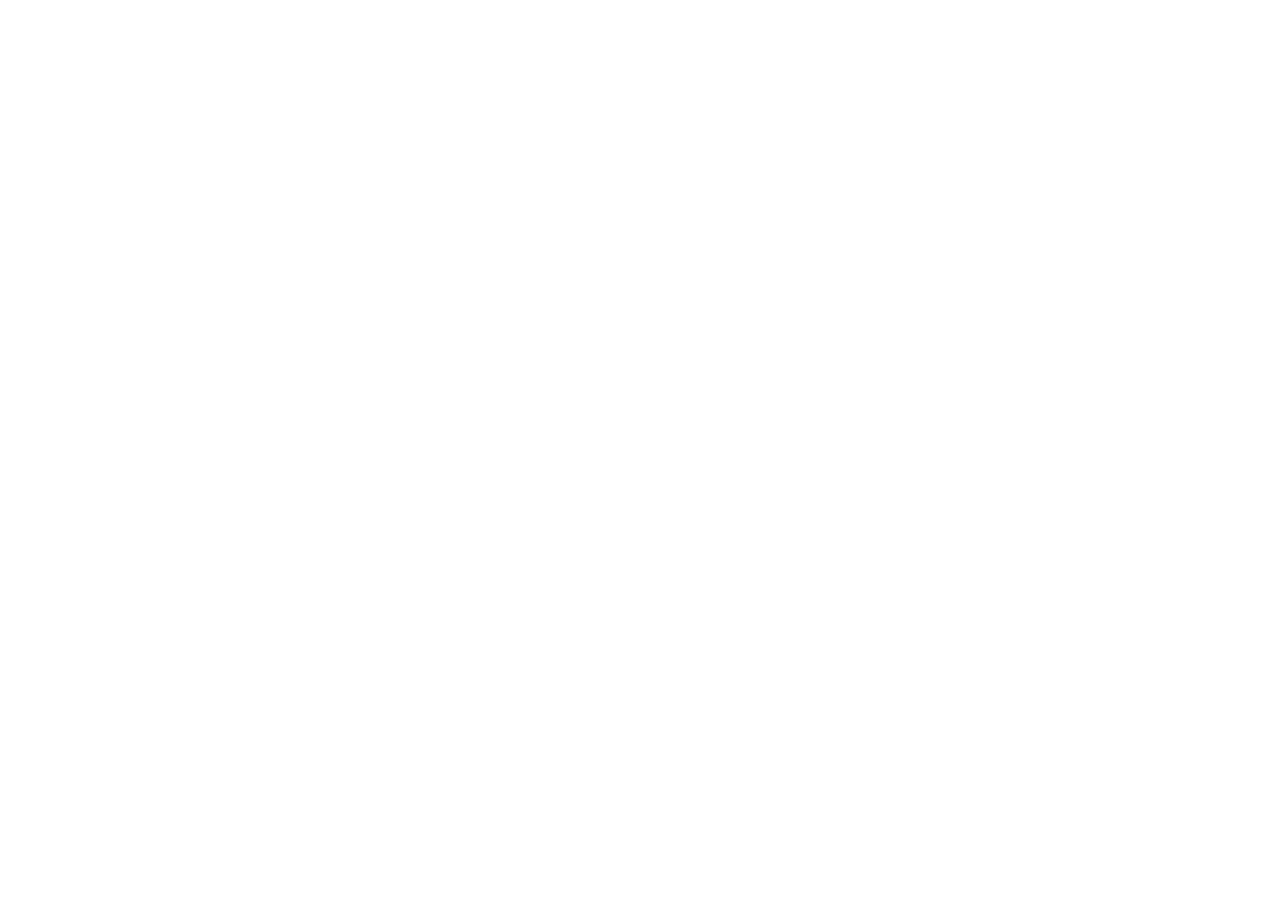
==== index.html @ 67506e70 "Use tech stack vite_react_shadcn_ts [skip gpt_engineer]" ====
<!DOCTYPE html>
<html lang="en">
  <head>
    <meta charset="UTF-8" />
    <meta name="viewport" content="width=device-width, initial-scale=1.0" />
    <title>dubizzle-clone-wizard</title>
    <meta name="description" content="Lovable Generated Project" />
    <meta name="author" content="Lovable" />
    <meta property="og:image" content="/og-image.png" />
  </head>

  <body>
    <div id="root"></div>
    <!-- IMPORTANT: DO NOT REMOVE THIS SCRIPT TAG OR THIS VERY COMMENT! -->
    <script src="https://cdn.gpteng.co/gptengineer.js" type="module"></script>
    <script type="module" src="/src/main.tsx"></script>
  </body>
</html>
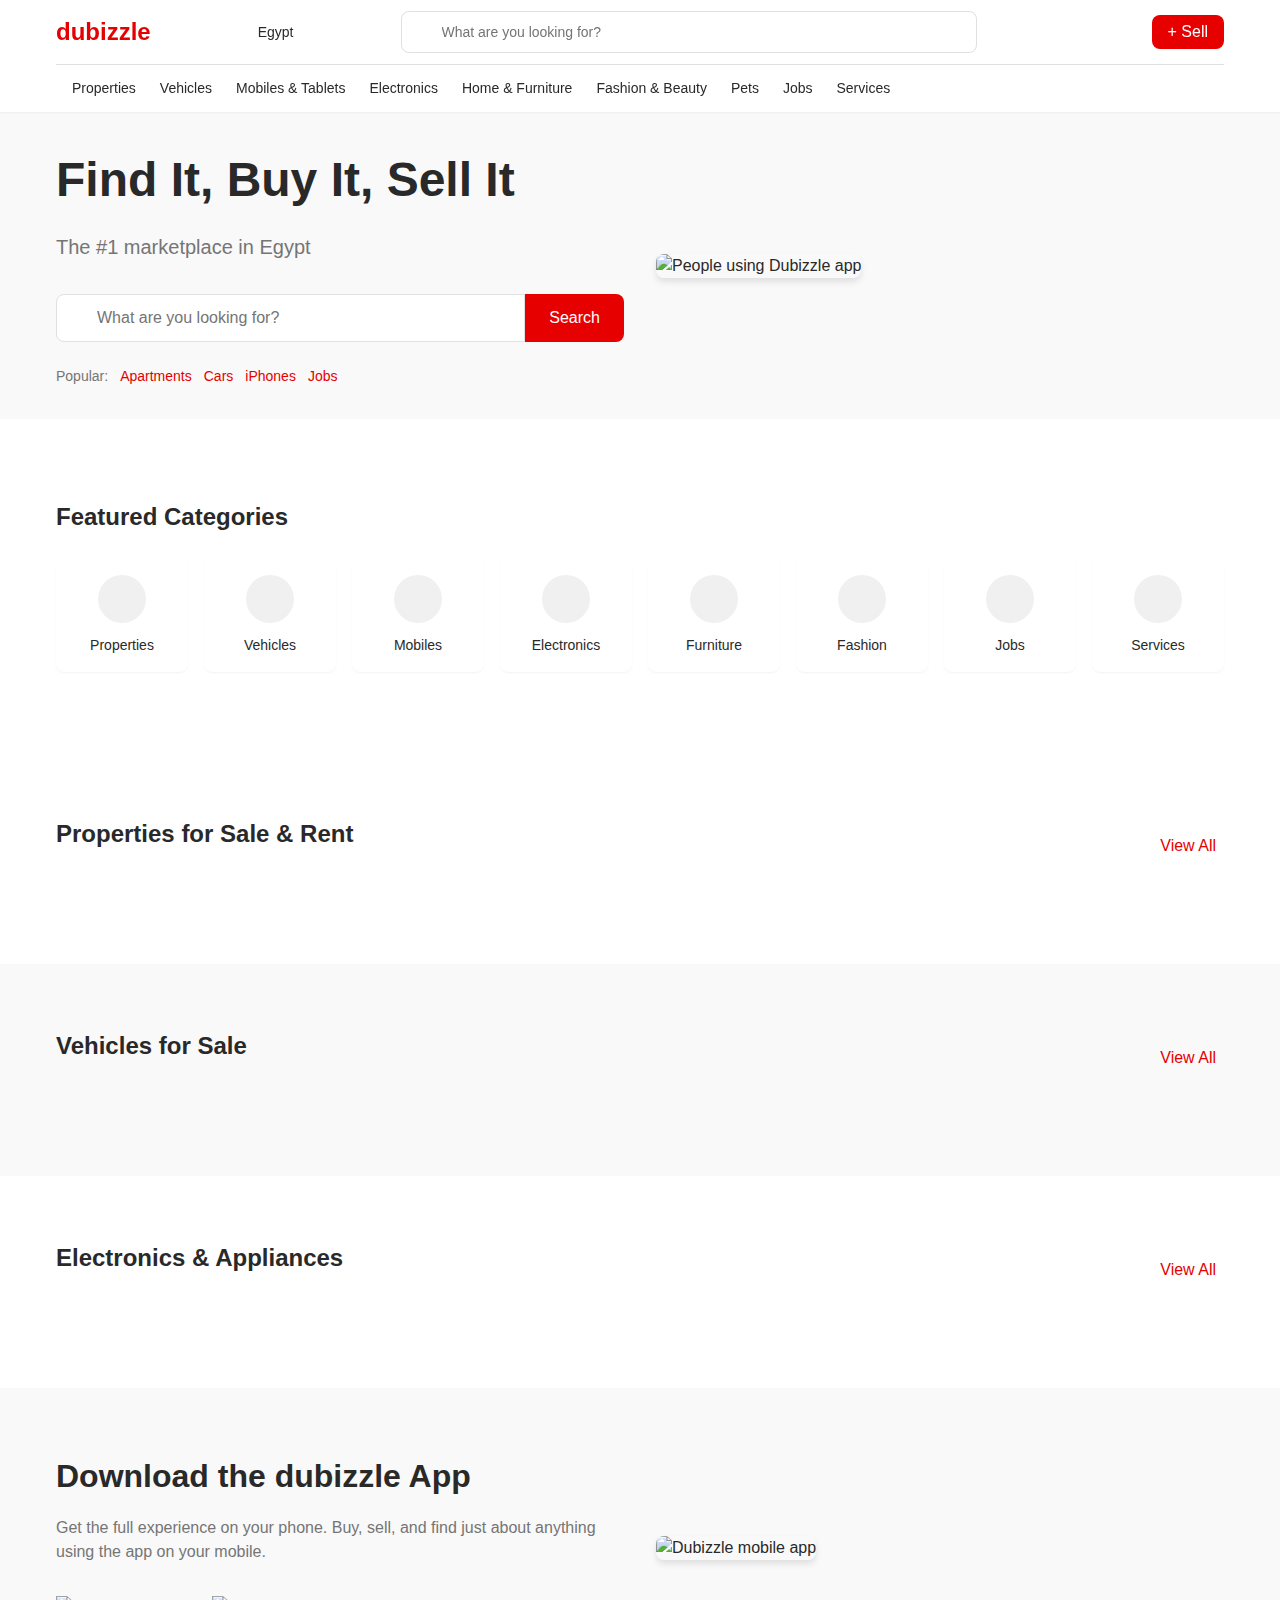
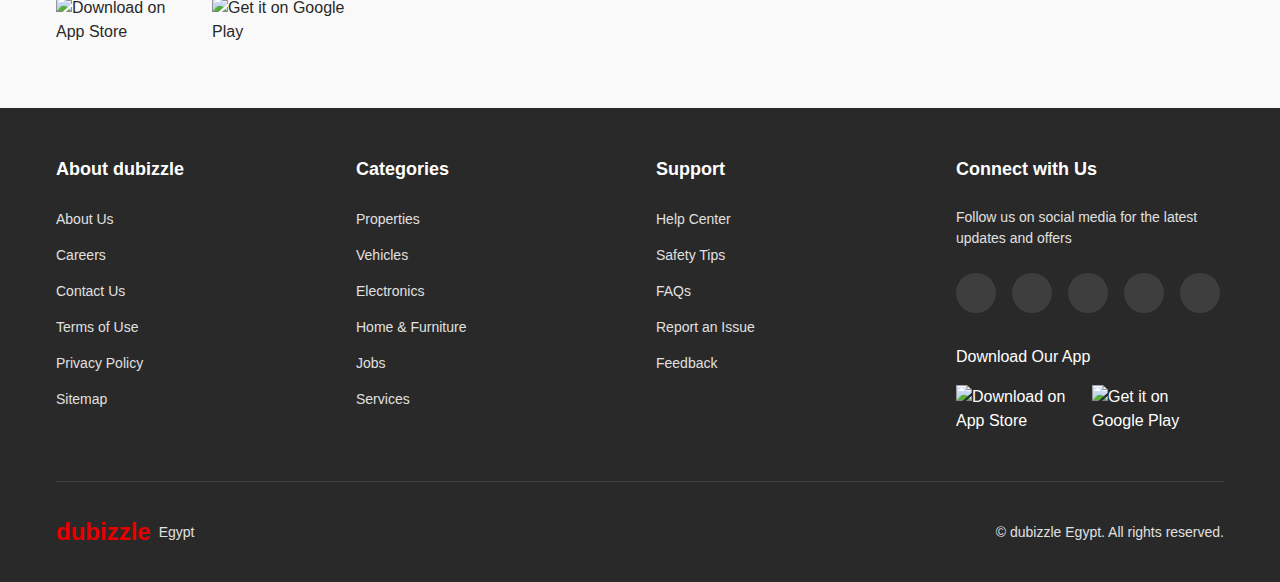
==== commit 30470c47: "Rebuild project from scratch" ====
--- a/index.html
+++ b/index.html
@@ -1,18 +1,370 @@
+
 <!DOCTYPE html>
 <html lang="en">
   <head>
     <meta charset="UTF-8" />
     <meta name="viewport" content="width=device-width, initial-scale=1.0" />
-    <title>dubizzle-clone-wizard</title>
-    <meta name="description" content="Lovable Generated Project" />
-    <meta name="author" content="Lovable" />
-    <meta property="og:image" content="/og-image.png" />
+    <title>Dubizzle Clone</title>
+    <meta name="description" content="Buy and sell items locally in Egypt" />
+    <link rel="stylesheet" href="styles.css" />
+    <!-- Feather Icons (alternative to Lucide React) -->
+    <script src="https://cdn.jsdelivr.net/npm/feather-icons/dist/feather.min.js"></script>
   </head>
 
   <body>
-    <div id="root"></div>
-    <!-- IMPORTANT: DO NOT REMOVE THIS SCRIPT TAG OR THIS VERY COMMENT! -->
-    <script src="https://cdn.gpteng.co/gptengineer.js" type="module"></script>
-    <script type="module" src="/src/main.tsx"></script>
+    <div class="container">
+      <!-- Header -->
+      <header class="header">
+        <div class="header-container">
+          <!-- Top header with logo and search -->
+          <div class="header-top">
+            <!-- Logo and mobile menu button -->
+            <div class="header-logo-section">
+              <button class="menu-toggle" id="menuToggle" aria-label="Toggle menu">
+                <i data-feather="menu"></i>
+              </button>
+              <a href="/" class="logo">
+                <span class="logo-text">dubizzle</span>
+              </a>
+            </div>
+
+            <!-- Location selector -->
+            <div class="location-selector">
+              <button class="location-button" id="locationButton">
+                <i data-feather="map-pin"></i>
+                <span id="selectedLocation">Egypt</span>
+                <i data-feather="chevron-down"></i>
+              </button>
+              <div class="location-dropdown" id="locationDropdown">
+                <a href="#" class="dropdown-item" data-location="Egypt">Egypt</a>
+                <a href="#" class="dropdown-item" data-location="Cairo">Cairo</a>
+                <a href="#" class="dropdown-item" data-location="Alexandria">Alexandria</a>
+                <a href="#" class="dropdown-item" data-location="Giza">Giza</a>
+              </div>
+            </div>
+
+            <!-- Search -->
+            <div class="search-container">
+              <div class="search-input-wrapper">
+                <i data-feather="search"></i>
+                <input
+                  type="search"
+                  placeholder="What are you looking for?"
+                  class="search-input"
+                />
+              </div>
+            </div>
+
+            <!-- User actions -->
+            <div class="user-actions">
+              <button class="icon-button">
+                <i data-feather="bell"></i>
+              </button>
+              <button class="icon-button">
+                <i data-feather="message-square"></i>
+              </button>
+              <button class="icon-button">
+                <i data-feather="user"></i>
+              </button>
+              <button class="sell-button">
+                + Sell
+              </button>
+            </div>
+          </div>
+
+          <!-- Mobile search - only visible on mobile -->
+          <div class="mobile-search">
+            <div class="search-input-wrapper">
+              <i data-feather="search"></i>
+              <input
+                type="search"
+                placeholder="What are you looking for?"
+                class="search-input"
+              />
+            </div>
+          </div>
+
+          <!-- Mobile menu -->
+          <div class="mobile-menu" id="mobileMenu">
+            <div class="mobile-menu-items">
+              <button class="mobile-menu-item">
+                <i data-feather="map-pin"></i>
+                <span id="mobileSelectedLocation">Egypt</span>
+              </button>
+              <a href="/notifications" class="mobile-menu-item">
+                <i data-feather="bell"></i>
+                Notifications
+              </a>
+              <a href="/messages" class="mobile-menu-item">
+                <i data-feather="message-square"></i>
+                Messages
+              </a>
+              <a href="/account" class="mobile-menu-item">
+                <i data-feather="user"></i>
+                My Account
+              </a>
+            </div>
+          </div>
+
+          <!-- Categories navigation -->
+          <nav class="categories-nav">
+            <div class="categories-container">
+              <a href="/properties" class="category-link">Properties</a>
+              <a href="/vehicles" class="category-link">Vehicles</a>
+              <a href="/mobiles" class="category-link">Mobiles & Tablets</a>
+              <a href="/electronics" class="category-link">Electronics</a>
+              <a href="/furniture" class="category-link">Home & Furniture</a>
+              <a href="/fashion" class="category-link">Fashion & Beauty</a>
+              <a href="/pets" class="category-link">Pets</a>
+              <a href="/jobs" class="category-link">Jobs</a>
+              <a href="/services" class="category-link">Services</a>
+            </div>
+          </nav>
+        </div>
+      </header>
+
+      <main>
+        <!-- Hero Banner -->
+        <section class="hero-banner">
+          <div class="hero-container">
+            <div class="hero-content">
+              <h1 class="hero-title">Find It, Buy It, Sell It</h1>
+              <p class="hero-subtitle">The #1 marketplace in Egypt</p>
+              <div class="hero-search">
+                <div class="hero-search-input">
+                  <i data-feather="search"></i>
+                  <input type="text" placeholder="What are you looking for?" />
+                </div>
+                <button class="hero-search-button">Search</button>
+              </div>
+              <div class="hero-popular">
+                <span>Popular:</span>
+                <a href="#">Apartments</a>
+                <a href="#">Cars</a>
+                <a href="#">iPhones</a>
+                <a href="#">Jobs</a>
+              </div>
+            </div>
+            <div class="hero-image">
+              <img src="https://images.unsplash.com/photo-1556740738-b6a63e27c4df?ixlib=rb-1.2.1&auto=format&fit=crop&w=800&q=80" alt="People using Dubizzle app" />
+            </div>
+          </div>
+        </section>
+
+        <!-- Featured Categories -->
+        <section class="featured-categories">
+          <div class="section-container">
+            <h2 class="section-title">Featured Categories</h2>
+            <div class="categories-grid">
+              <a href="/properties" class="category-card">
+                <div class="category-icon">
+                  <i data-feather="home"></i>
+                </div>
+                <span class="category-name">Properties</span>
+              </a>
+              <a href="/vehicles" class="category-card">
+                <div class="category-icon">
+                  <i data-feather="truck"></i>
+                </div>
+                <span class="category-name">Vehicles</span>
+              </a>
+              <a href="/mobiles" class="category-card">
+                <div class="category-icon">
+                  <i data-feather="smartphone"></i>
+                </div>
+                <span class="category-name">Mobiles</span>
+              </a>
+              <a href="/electronics" class="category-card">
+                <div class="category-icon">
+                  <i data-feather="tv"></i>
+                </div>
+                <span class="category-name">Electronics</span>
+              </a>
+              <a href="/furniture" class="category-card">
+                <div class="category-icon">
+                  <i data-feather="box"></i>
+                </div>
+                <span class="category-name">Furniture</span>
+              </a>
+              <a href="/fashion" class="category-card">
+                <div class="category-icon">
+                  <i data-feather="shopping-bag"></i>
+                </div>
+                <span class="category-name">Fashion</span>
+              </a>
+              <a href="/jobs" class="category-card">
+                <div class="category-icon">
+                  <i data-feather="briefcase"></i>
+                </div>
+                <span class="category-name">Jobs</span>
+              </a>
+              <a href="/services" class="category-card">
+                <div class="category-icon">
+                  <i data-feather="settings"></i>
+                </div>
+                <span class="category-name">Services</span>
+              </a>
+            </div>
+          </div>
+        </section>
+
+        <!-- Property Listings -->
+        <section class="property-listings">
+          <div class="section-container">
+            <div class="section-header">
+              <h2 class="section-title">Properties for Sale & Rent</h2>
+              <a href="/properties" class="view-all">View All <i data-feather="arrow-right"></i></a>
+            </div>
+            <div class="listings-grid" id="propertyListings">
+              <!-- Property listings will be populated by JavaScript -->
+            </div>
+          </div>
+        </section>
+
+        <!-- Vehicle Listings -->
+        <section class="vehicle-listings">
+          <div class="section-container">
+            <div class="section-header">
+              <h2 class="section-title">Vehicles for Sale</h2>
+              <a href="/vehicles" class="view-all">View All <i data-feather="arrow-right"></i></a>
+            </div>
+            <div class="listings-grid" id="vehicleListings">
+              <!-- Vehicle listings will be populated by JavaScript -->
+            </div>
+          </div>
+        </section>
+
+        <!-- Electronics Listings -->
+        <section class="electronics-listings">
+          <div class="section-container">
+            <div class="section-header">
+              <h2 class="section-title">Electronics & Appliances</h2>
+              <a href="/electronics" class="view-all">View All <i data-feather="arrow-right"></i></a>
+            </div>
+            <div class="listings-grid" id="electronicsListings">
+              <!-- Electronics listings will be populated by JavaScript -->
+            </div>
+          </div>
+        </section>
+
+        <!-- Mobile App Promo -->
+        <section class="app-promo">
+          <div class="app-promo-container">
+            <div class="app-promo-content">
+              <h2 class="app-promo-title">Download the dubizzle App</h2>
+              <p class="app-promo-text">
+                Get the full experience on your phone. Buy, sell, and find just about anything using the app on your mobile.
+              </p>
+              <div class="app-download-buttons">
+                <a href="#" class="app-button">
+                  <img src="https://upload.wikimedia.org/wikipedia/commons/3/3c/Download_on_the_App_Store_Badge.svg" alt="Download on App Store" />
+                </a>
+                <a href="#" class="app-button">
+                  <img src="https://upload.wikimedia.org/wikipedia/commons/7/78/Google_Play_Store_badge_EN.svg" alt="Get it on Google Play" />
+                </a>
+              </div>
+            </div>
+            <div class="app-promo-image">
+              <img src="https://images.unsplash.com/photo-1512941937669-90a1b58e7e9c?ixlib=rb-1.2.1&auto=format&fit=crop&w=800&q=80" alt="Dubizzle mobile app" />
+            </div>
+          </div>
+        </section>
+      </main>
+
+      <!-- Footer -->
+      <footer class="footer">
+        <div class="footer-container">
+          <div class="footer-grid">
+            <!-- Column 1 - About -->
+            <div class="footer-column">
+              <h3 class="footer-heading">About dubizzle</h3>
+              <ul class="footer-links">
+                <li><a href="/about">About Us</a></li>
+                <li><a href="/careers">Careers</a></li>
+                <li><a href="/contact">Contact Us</a></li>
+                <li><a href="/terms">Terms of Use</a></li>
+                <li><a href="/privacy">Privacy Policy</a></li>
+                <li><a href="/sitemap">Sitemap</a></li>
+              </ul>
+            </div>
+
+            <!-- Column 2 - Categories -->
+            <div class="footer-column">
+              <h3 class="footer-heading">Categories</h3>
+              <ul class="footer-links">
+                <li><a href="/properties">Properties</a></li>
+                <li><a href="/vehicles">Vehicles</a></li>
+                <li><a href="/electronics">Electronics</a></li>
+                <li><a href="/furniture">Home & Furniture</a></li>
+                <li><a href="/jobs">Jobs</a></li>
+                <li><a href="/services">Services</a></li>
+              </ul>
+            </div>
+
+            <!-- Column 3 - Support -->
+            <div class="footer-column">
+              <h3 class="footer-heading">Support</h3>
+              <ul class="footer-links">
+                <li><a href="/help">Help Center</a></li>
+                <li><a href="/safety">Safety Tips</a></li>
+                <li><a href="/faq">FAQs</a></li>
+                <li><a href="/report">Report an Issue</a></li>
+                <li><a href="/feedback">Feedback</a></li>
+              </ul>
+            </div>
+
+            <!-- Column 4 - Connect -->
+            <div class="footer-column">
+              <h3 class="footer-heading">Connect with Us</h3>
+              <p class="footer-text">
+                Follow us on social media for the latest updates and offers
+              </p>
+              <div class="social-icons">
+                <a href="https://facebook.com" target="_blank" rel="noopener noreferrer">
+                  <i data-feather="facebook"></i>
+                </a>
+                <a href="https://twitter.com" target="_blank" rel="noopener noreferrer">
+                  <i data-feather="twitter"></i>
+                </a>
+                <a href="https://instagram.com" target="_blank" rel="noopener noreferrer">
+                  <i data-feather="instagram"></i>
+                </a>
+                <a href="https://linkedin.com" target="_blank" rel="noopener noreferrer">
+                  <i data-feather="linkedin"></i>
+                </a>
+                <a href="https://youtube.com" target="_blank" rel="noopener noreferrer">
+                  <i data-feather="youtube"></i>
+                </a>
+              </div>
+              <div class="app-downloads">
+                <h4 class="downloads-title">Download Our App</h4>
+                <div class="download-buttons">
+                  <a href="#" class="download-button">
+                    <img src="https://upload.wikimedia.org/wikipedia/commons/3/3c/Download_on_the_App_Store_Badge.svg" alt="Download on App Store" />
+                  </a>
+                  <a href="#" class="download-button">
+                    <img src="https://upload.wikimedia.org/wikipedia/commons/7/78/Google_Play_Store_badge_EN.svg" alt="Get it on Google Play" />
+                  </a>
+                </div>
+              </div>
+            </div>
+          </div>
+
+          <div class="footer-bottom">
+            <div class="footer-bottom-container">
+              <div class="footer-logo">
+                <span class="logo-text">dubizzle</span>
+                <span class="logo-location">Egypt</span>
+              </div>
+              <div class="copyright">
+                © <span id="currentYear"></span> dubizzle Egypt. All rights reserved.
+              </div>
+            </div>
+          </div>
+        </div>
+      </footer>
+    </div>
+
+    <script src="script.js"></script>
   </body>
 </html>
--- a/styles.css
+++ b/styles.css
@@ -0,0 +1,847 @@
+
+/* Reset and base styles */
+* {
+  margin: 0;
+  padding: 0;
+  box-sizing: border-box;
+}
+
+:root {
+  --dubizzle-red: #e60000;
+  --dubizzle-red-dark: #cc0000;
+  --dubizzle-dark: #292929;
+  --dubizzle-gray: #f0f0f0;
+  --dubizzle-gray-dark: #dddddd;
+  --dubizzle-text: #292929;
+  --dubizzle-text-light: #757575;
+  --dubizzle-border: #e0e0e0;
+  --border-radius: 0.5rem;
+  --shadow-sm: 0 1px 2px rgba(0, 0, 0, 0.05);
+  --shadow-md: 0 4px 6px rgba(0, 0, 0, 0.1);
+  --transition: all 0.3s ease;
+}
+
+body {
+  font-family: -apple-system, BlinkMacSystemFont, "Segoe UI", Roboto, Helvetica, Arial, sans-serif;
+  color: var(--dubizzle-text);
+  background-color: #fff;
+  line-height: 1.5;
+}
+
+a {
+  text-decoration: none;
+  color: inherit;
+}
+
+ul {
+  list-style-type: none;
+}
+
+img {
+  max-width: 100%;
+  height: auto;
+}
+
+button {
+  cursor: pointer;
+  background: none;
+  border: none;
+  font-family: inherit;
+  font-size: inherit;
+}
+
+.container {
+  width: 100%;
+  min-height: 100vh;
+  display: flex;
+  flex-direction: column;
+}
+
+/* Utility classes */
+.section-container {
+  max-width: 1200px;
+  margin: 0 auto;
+  padding: 2rem 1rem;
+}
+
+.section-title {
+  font-size: 1.5rem;
+  font-weight: 600;
+  margin-bottom: 1.5rem;
+  color: var(--dubizzle-dark);
+}
+
+.section-header {
+  display: flex;
+  justify-content: space-between;
+  align-items: center;
+  margin-bottom: 1.5rem;
+}
+
+.view-all {
+  color: var(--dubizzle-red);
+  font-weight: 500;
+  display: flex;
+  align-items: center;
+  gap: 0.5rem;
+  transition: var(--transition);
+}
+
+.view-all:hover {
+  color: var(--dubizzle-red-dark);
+}
+
+.view-all svg {
+  width: 16px;
+  height: 16px;
+}
+
+/* Header styles */
+.header {
+  background-color: #fff;
+  position: sticky;
+  top: 0;
+  width: 100%;
+  z-index: 50;
+  box-shadow: var(--shadow-sm);
+  transition: var(--transition);
+}
+
+.header-container {
+  max-width: 1200px;
+  margin: 0 auto;
+  padding: 0 1rem;
+}
+
+.header-top {
+  display: flex;
+  align-items: center;
+  justify-content: space-between;
+  height: 4rem;
+}
+
+.header-logo-section {
+  display: flex;
+  align-items: center;
+}
+
+.menu-toggle {
+  display: none;
+  margin-right: 0.5rem;
+}
+
+.logo {
+  display: flex;
+  align-items: center;
+}
+
+.logo-text {
+  font-size: 1.5rem;
+  font-weight: 700;
+  color: var(--dubizzle-red);
+}
+
+.location-selector {
+  display: none;
+  position: relative;
+  margin-left: 1rem;
+}
+
+.location-button {
+  display: flex;
+  align-items: center;
+  gap: 0.25rem;
+  padding: 0.5rem;
+  font-size: 0.875rem;
+  color: var(--dubizzle-text);
+  border-radius: var(--border-radius);
+  transition: var(--transition);
+}
+
+.location-button:hover {
+  background-color: var(--dubizzle-gray);
+}
+
+.location-dropdown {
+  display: none;
+  position: absolute;
+  top: 100%;
+  left: 0;
+  width: 12rem;
+  background-color: #fff;
+  border-radius: var(--border-radius);
+  box-shadow: var(--shadow-md);
+  z-index: 10;
+  overflow: hidden;
+}
+
+.dropdown-item {
+  display: block;
+  padding: 0.75rem 1rem;
+  transition: var(--transition);
+}
+
+.dropdown-item:hover {
+  background-color: var(--dubizzle-gray);
+}
+
+.location-dropdown.show {
+  display: block;
+}
+
+.search-container {
+  flex: 1;
+  max-width: 36rem;
+  margin: 0 1rem;
+}
+
+.search-input-wrapper {
+  position: relative;
+  width: 100%;
+}
+
+.search-input-wrapper svg {
+  position: absolute;
+  left: 0.75rem;
+  top: 50%;
+  transform: translateY(-50%);
+  color: var(--dubizzle-text-light);
+  width: 1rem;
+  height: 1rem;
+}
+
+.search-input {
+  width: 100%;
+  padding: 0.75rem 1rem 0.75rem 2.5rem;
+  border: 1px solid var(--dubizzle-border);
+  border-radius: var(--border-radius);
+  font-size: 0.875rem;
+  transition: var(--transition);
+}
+
+.search-input:focus {
+  outline: none;
+  border-color: var(--dubizzle-red);
+  box-shadow: 0 0 0 2px rgba(230, 0, 0, 0.1);
+}
+
+.user-actions {
+  display: flex;
+  align-items: center;
+  gap: 0.5rem;
+}
+
+.icon-button {
+  padding: 0.5rem;
+  color: var(--dubizzle-text);
+  border-radius: var(--border-radius);
+  transition: var(--transition);
+}
+
+.icon-button:hover {
+  background-color: var(--dubizzle-gray);
+}
+
+.icon-button svg {
+  width: 1.25rem;
+  height: 1.25rem;
+}
+
+.sell-button {
+  background-color: var(--dubizzle-red);
+  color: white;
+  padding: 0.5rem 1rem;
+  border-radius: var(--border-radius);
+  font-weight: 500;
+  margin-left: 0.5rem;
+  transition: var(--transition);
+}
+
+.sell-button:hover {
+  background-color: var(--dubizzle-red-dark);
+}
+
+.mobile-search {
+  display: none;
+  padding: 0 1rem 0.75rem;
+}
+
+.mobile-menu {
+  display: none;
+  background-color: #fff;
+  box-shadow: var(--shadow-md);
+  border-radius: 0 0 var(--border-radius) var(--border-radius);
+  overflow: hidden;
+  max-height: 0;
+  transition: max-height 0.3s ease-out;
+}
+
+.mobile-menu.show {
+  max-height: 300px;
+}
+
+.mobile-menu-items {
+  padding: 0.5rem 0;
+}
+
+.mobile-menu-item {
+  display: flex;
+  align-items: center;
+  gap: 0.75rem;
+  padding: 0.75rem 1rem;
+  color: var(--dubizzle-text);
+  transition: var(--transition);
+}
+
+.mobile-menu-item:hover {
+  background-color: var(--dubizzle-gray);
+}
+
+.mobile-menu-item svg {
+  width: 1.25rem;
+  height: 1.25rem;
+}
+
+.categories-nav {
+  height: 3rem;
+  border-top: 1px solid var(--dubizzle-border);
+  overflow-x: auto;
+  -ms-overflow-style: none;
+  scrollbar-width: none;
+}
+
+.categories-nav::-webkit-scrollbar {
+  display: none;
+}
+
+.categories-container {
+  display: flex;
+  height: 100%;
+  gap: 1.5rem;
+  padding: 0 1rem;
+}
+
+.category-link {
+  display: flex;
+  align-items: center;
+  white-space: nowrap;
+  font-size: 0.875rem;
+  font-weight: 500;
+  color: var(--dubizzle-text);
+  transition: var(--transition);
+}
+
+.category-link:hover {
+  color: var(--dubizzle-red);
+}
+
+/* Hero Banner */
+.hero-banner {
+  background-color: #f9f9f9;
+  padding: 2rem 0;
+}
+
+.hero-container {
+  max-width: 1200px;
+  margin: 0 auto;
+  padding: 0 1rem;
+  display: flex;
+  align-items: center;
+  gap: 2rem;
+}
+
+.hero-content {
+  flex: 1;
+}
+
+.hero-title {
+  font-size: 2.5rem;
+  font-weight: 700;
+  margin-bottom: 1rem;
+  color: var(--dubizzle-dark);
+}
+
+.hero-subtitle {
+  font-size: 1.25rem;
+  color: var(--dubizzle-text-light);
+  margin-bottom: 2rem;
+}
+
+.hero-search {
+  display: flex;
+  max-width: 36rem;
+  margin-bottom: 1.5rem;
+}
+
+.hero-search-input {
+  position: relative;
+  flex: 1;
+}
+
+.hero-search-input svg {
+  position: absolute;
+  left: 1rem;
+  top: 50%;
+  transform: translateY(-50%);
+  color: var(--dubizzle-text-light);
+}
+
+.hero-search-input input {
+  width: 100%;
+  padding: 0.875rem 1rem 0.875rem 2.5rem;
+  border: 1px solid var(--dubizzle-border);
+  border-radius: var(--border-radius) 0 0 var(--border-radius);
+  font-size: 1rem;
+}
+
+.hero-search-input input:focus {
+  outline: none;
+  border-color: var(--dubizzle-red);
+}
+
+.hero-search-button {
+  background-color: var(--dubizzle-red);
+  color: white;
+  padding: 0 1.5rem;
+  font-weight: 500;
+  border-radius: 0 var(--border-radius) var(--border-radius) 0;
+  transition: var(--transition);
+}
+
+.hero-search-button:hover {
+  background-color: var(--dubizzle-red-dark);
+}
+
+.hero-popular {
+  display: flex;
+  flex-wrap: wrap;
+  gap: 0.75rem;
+  font-size: 0.875rem;
+}
+
+.hero-popular span {
+  color: var(--dubizzle-text-light);
+}
+
+.hero-popular a {
+  color: var(--dubizzle-red);
+  transition: var(--transition);
+}
+
+.hero-popular a:hover {
+  text-decoration: underline;
+}
+
+.hero-image {
+  flex: 1;
+  display: none;
+}
+
+.hero-image img {
+  width: 100%;
+  border-radius: var(--border-radius);
+  box-shadow: var(--shadow-md);
+}
+
+/* Featured Categories */
+.featured-categories {
+  padding: 3rem 0;
+}
+
+.categories-grid {
+  display: grid;
+  grid-template-columns: repeat(auto-fill, minmax(140px, 1fr));
+  gap: 1rem;
+}
+
+.category-card {
+  display: flex;
+  flex-direction: column;
+  align-items: center;
+  padding: 1rem;
+  background-color: #fff;
+  border-radius: var(--border-radius);
+  box-shadow: var(--shadow-sm);
+  transition: var(--transition);
+}
+
+.category-card:hover {
+  box-shadow: var(--shadow-md);
+  background-color: var(--dubizzle-gray);
+}
+
+.category-icon {
+  display: flex;
+  align-items: center;
+  justify-content: center;
+  width: 3rem;
+  height: 3rem;
+  background-color: var(--dubizzle-gray);
+  border-radius: 50%;
+  margin-bottom: 0.75rem;
+}
+
+.category-icon svg {
+  width: 1.5rem;
+  height: 1.5rem;
+  color: var(--dubizzle-red);
+}
+
+.category-name {
+  font-size: 0.875rem;
+  font-weight: 500;
+  text-align: center;
+}
+
+/* Listings */
+.property-listings,
+.vehicle-listings,
+.electronics-listings {
+  padding: 2rem 0;
+  background-color: #f9f9f9;
+}
+
+.property-listings {
+  background-color: #fff;
+}
+
+.electronics-listings {
+  background-color: #fff;
+}
+
+.listings-grid {
+  display: grid;
+  grid-template-columns: repeat(auto-fill, minmax(250px, 1fr));
+  gap: 1.5rem;
+}
+
+.listing-card {
+  background-color: #fff;
+  border-radius: var(--border-radius);
+  overflow: hidden;
+  box-shadow: var(--shadow-sm);
+  transition: var(--transition);
+}
+
+.listing-card:hover {
+  box-shadow: var(--shadow-md);
+  transform: translateY(-2px);
+}
+
+.listing-image {
+  position: relative;
+  height: 0;
+  padding-bottom: 75%; /* 4:3 aspect ratio */
+  overflow: hidden;
+}
+
+.listing-image img {
+  position: absolute;
+  top: 0;
+  left: 0;
+  width: 100%;
+  height: 100%;
+  object-fit: cover;
+}
+
+.listing-content {
+  padding: 1rem;
+}
+
+.listing-price {
+  font-size: 1.125rem;
+  font-weight: 700;
+  color: var(--dubizzle-dark);
+  margin-bottom: 0.5rem;
+}
+
+.listing-title {
+  font-size: 0.875rem;
+  font-weight: 500;
+  margin-bottom: 0.5rem;
+  color: var(--dubizzle-dark);
+  display: -webkit-box;
+  -webkit-line-clamp: 2;
+  -webkit-box-orient: vertical;
+  overflow: hidden;
+}
+
+.listing-location {
+  font-size: 0.75rem;
+  color: var(--dubizzle-text-light);
+  display: flex;
+  align-items: center;
+  gap: 0.25rem;
+}
+
+.listing-location svg {
+  width: 0.875rem;
+  height: 0.875rem;
+}
+
+.listing-date {
+  font-size: 0.75rem;
+  color: var(--dubizzle-text-light);
+  margin-top: 0.5rem;
+}
+
+/* App Promo */
+.app-promo {
+  padding: 4rem 0;
+  background-color: #f9f9f9;
+}
+
+.app-promo-container {
+  max-width: 1200px;
+  margin: 0 auto;
+  padding: 0 1rem;
+  display: flex;
+  align-items: center;
+  gap: 2rem;
+}
+
+.app-promo-content {
+  flex: 1;
+}
+
+.app-promo-title {
+  font-size: 2rem;
+  font-weight: 700;
+  color: var(--dubizzle-dark);
+  margin-bottom: 1rem;
+}
+
+.app-promo-text {
+  color: var(--dubizzle-text-light);
+  margin-bottom: 2rem;
+  max-width: 36rem;
+}
+
+.app-download-buttons {
+  display: flex;
+  gap: 1rem;
+}
+
+.app-button {
+  display: block;
+  max-width: 140px;
+  transition: var(--transition);
+}
+
+.app-button:hover {
+  opacity: 0.9;
+  transform: translateY(-2px);
+}
+
+.app-promo-image {
+  flex: 1;
+  display: none;
+}
+
+.app-promo-image img {
+  width: 100%;
+  border-radius: var(--border-radius);
+  box-shadow: var(--shadow-md);
+}
+
+/* Footer */
+.footer {
+  background-color: var(--dubizzle-dark);
+  color: white;
+  padding-top: 3rem;
+}
+
+.footer-container {
+  max-width: 1200px;
+  margin: 0 auto;
+  padding: 0 1rem;
+}
+
+.footer-grid {
+  display: grid;
+  grid-template-columns: repeat(1, 1fr);
+  gap: 2rem;
+}
+
+.footer-heading {
+  font-size: 1.125rem;
+  font-weight: 600;
+  margin-bottom: 1.5rem;
+}
+
+.footer-links {
+  display: flex;
+  flex-direction: column;
+  gap: 0.75rem;
+}
+
+.footer-links a {
+  color: #e0e0e0;
+  font-size: 0.875rem;
+  transition: var(--transition);
+}
+
+.footer-links a:hover {
+  color: white;
+}
+
+.footer-text {
+  color: #e0e0e0;
+  font-size: 0.875rem;
+  margin-bottom: 1.5rem;
+}
+
+.social-icons {
+  display: flex;
+  gap: 1rem;
+  margin-bottom: 2rem;
+}
+
+.social-icons a {
+  display: flex;
+  align-items: center;
+  justify-content: center;
+  width: 2.5rem;
+  height: 2.5rem;
+  background-color: rgba(255, 255, 255, 0.1);
+  border-radius: 50%;
+  transition: var(--transition);
+}
+
+.social-icons a:hover {
+  background-color: rgba(255, 255, 255, 0.2);
+}
+
+.social-icons svg {
+  width: 1.25rem;
+  height: 1.25rem;
+  color: white;
+}
+
+.downloads-title {
+  font-size: 1rem;
+  font-weight: 500;
+  margin-bottom: 1rem;
+}
+
+.download-buttons {
+  display: flex;
+  gap: 1rem;
+}
+
+.download-button {
+  display: block;
+  max-width: 120px;
+  transition: var(--transition);
+}
+
+.download-button:hover {
+  opacity: 0.9;
+}
+
+.footer-bottom {
+  margin-top: 3rem;
+  padding: 2rem 0;
+  border-top: 1px solid rgba(255, 255, 255, 0.1);
+}
+
+.footer-bottom-container {
+  display: flex;
+  flex-direction: column;
+  gap: 1rem;
+  align-items: center;
+}
+
+.footer-logo {
+  display: flex;
+  align-items: center;
+  gap: 0.5rem;
+}
+
+.logo-location {
+  color: #e0e0e0;
+  font-size: 0.875rem;
+}
+
+.copyright {
+  font-size: 0.875rem;
+  color: #e0e0e0;
+}
+
+/* Responsive styles */
+@media (min-width: 640px) {
+  .footer-grid {
+    grid-template-columns: repeat(2, 1fr);
+  }
+  
+  .categories-grid {
+    grid-template-columns: repeat(4, 1fr);
+  }
+  
+  .mobile-search {
+    display: none;
+  }
+  
+  .app-download-buttons {
+    flex-direction: row;
+  }
+}
+
+@media (min-width: 768px) {
+  .hero-image {
+    display: block;
+  }
+  
+  .app-promo-image {
+    display: block;
+  }
+  
+  .footer-grid {
+    grid-template-columns: repeat(4, 1fr);
+  }
+  
+  .footer-bottom-container {
+    flex-direction: row;
+    justify-content: space-between;
+  }
+  
+  .hero-title {
+    font-size: 3rem;
+  }
+}
+
+@media (max-width: 768px) {
+  .search-container {
+    display: none;
+  }
+  
+  .mobile-search {
+    display: block;
+  }
+  
+  .menu-toggle {
+    display: block;
+  }
+  
+  .icon-button {
+    display: none;
+  }
+  
+  .location-selector {
+    display: none;
+  }
+  
+  .categories-nav {
+    display: none;
+  }
+}
+
+@media (min-width: 1024px) {
+  .location-selector {
+    display: block;
+  }
+  
+  .categories-grid {
+    grid-template-columns: repeat(8, 1fr);
+  }
+}
